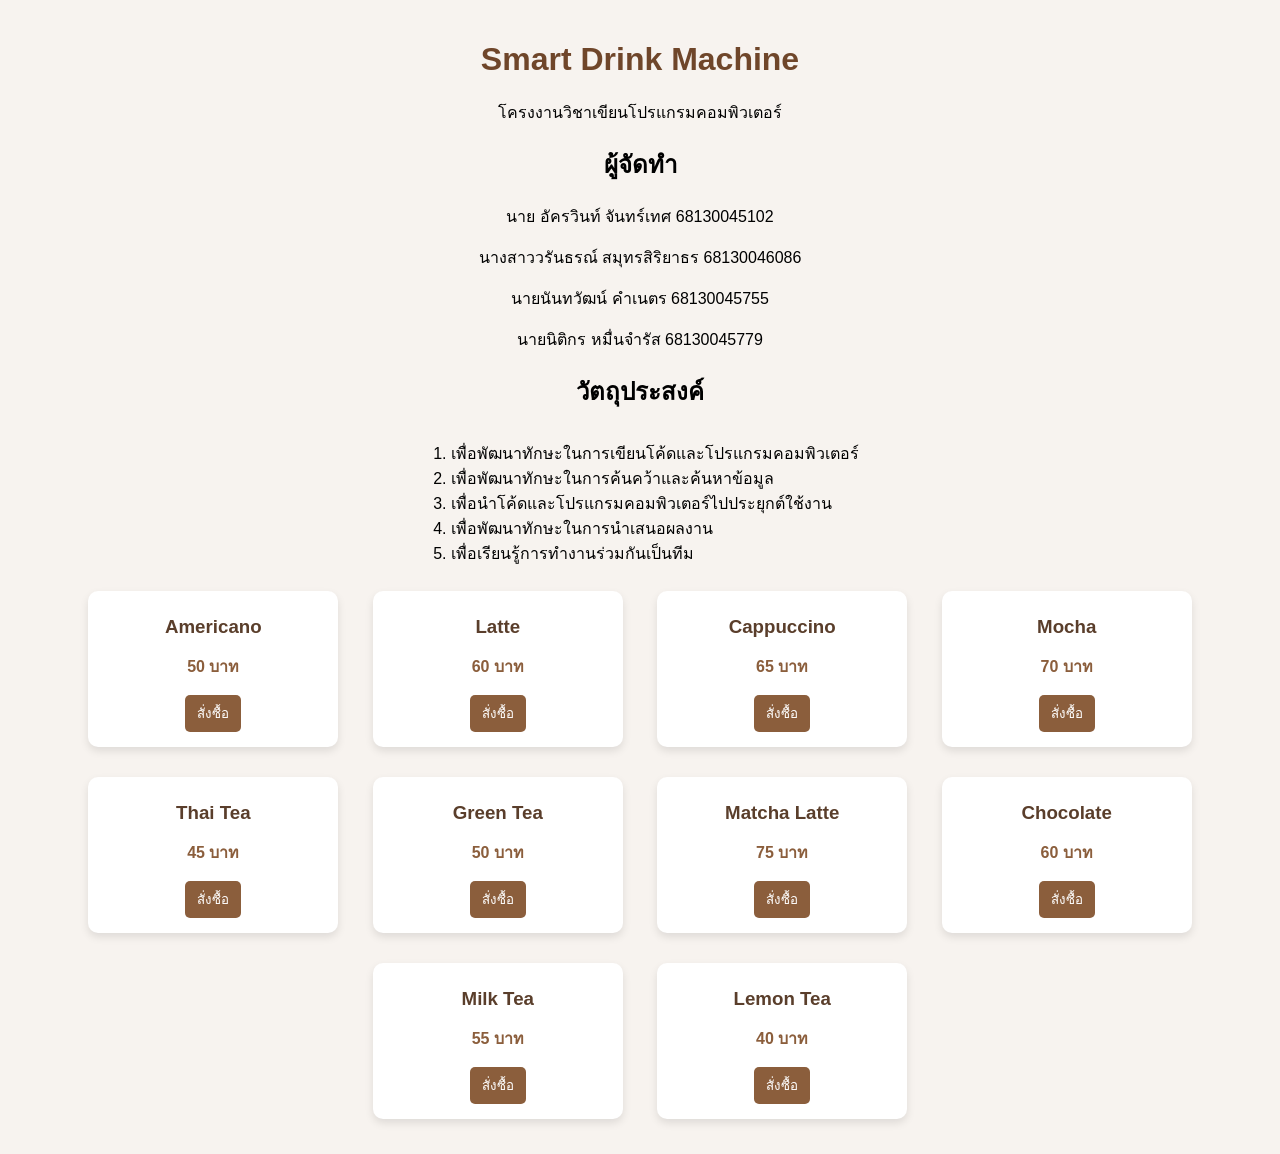
==== templates/index.html @ 4e5f82fb "Add files via upload" ====
<!DOCTYPE html>
<html>
<head>
    <title>Smart Drink Machine</title>
    <style>
        body {
            background-color: #f7f3ef;
            font-family: Arial, sans-serif;
            text-align: center;
            margin: 0;
            padding: 20px;
        }

        h1 {
            color: #6f462a;
        }

        .card {
            background: white;
            width: 220px;
            padding: 15px;
            margin: 15px;
            border-radius: 10px;
            box-shadow: 0 4px 8px rgba(0,0,0,0.1);
            display: inline-block;
        }
        ol {
            text-align: left;
            display: inline-block;
            margin: 10px auto;
            padding-left: 30px;
        }
        .card h3 {
            margin: 10px 0;
            color: #5a3e2b;
        }

        .price {
            color: #8b5e3c;
            font-weight: bold;
        }

        button {
            background-color: #8b5e3c;
            color: white;
            border: none;
            padding: 8px 12px;
            border-radius: 5px;
            cursor: pointer;
        }

        button:hover {
            background-color: #6f462a;
        }
    </style>
</head>

<body>
<header>
    <h1>Smart Drink Machine</h1>
    <p>โครงงานวิชาเขียนโปรแกรมคอมพิวเตอร์</p>
</header>

<div class="section-box">
    <h2>ผู้จัดทำ</h2>
    <p>นาย อัครวินท์ จันทร์เทศ 68130045102</p>
    <p>นางสาววรันธรณ์ สมุทรสิริยาธร 68130046086</p>
    <p>นายนันทวัฒน์ คำเนตร 68130045755</p>
    <p>นายนิติกร หมื่นจำรัส 68130045779</p>
</div>

<div class="section-box">
    <h2>วัตถุประสงค์</h2>
    <ol>
        <li>เพื่อพัฒนาทักษะในการเขียนโค้ดและโปรแกรมคอมพิวเตอร์</li>
        <li>เพื่อพัฒนาทักษะในการค้นคว้าและค้นหาข้อมูล</li>
        <li>เพื่อนำโค้ดและโปรแกรมคอมพิวเตอร์ไปประยุกต์ใช้งาน</li>
        <li>เพื่อพัฒนาทักษะในการนำเสนอผลงาน</li>
        <li>เพื่อเรียนรู้การทำงานร่วมกันเป็นทีม</li>
    </ol>
</div>
    

<div class="card">
    <h3>Americano</h3>
    <p class="price">50 บาท</p>
    <button>สั่งซื้อ</button>
</div>

<div class="card">
    <h3>Latte</h3>
    <p class="price">60 บาท</p>
    <button>สั่งซื้อ</button>
</div>

<div class="card">
    <h3>Cappuccino</h3>
    <p class="price">65 บาท</p>
    <button>สั่งซื้อ</button>
</div>

<div class="card">
    <h3>Mocha</h3>
    <p class="price">70 บาท</p>
    <button>สั่งซื้อ</button>
</div>

<div class="card">
    <h3>Thai Tea</h3>
    <p class="price">45 บาท</p>
    <button>สั่งซื้อ</button>
</div>

<div class="card">
    <h3>Green Tea</h3>
    <p class="price">50 บาท</p>
    <button>สั่งซื้อ</button>
</div>

<div class="card">
    <h3>Matcha Latte</h3>
    <p class="price">75 บาท</p>
    <button>สั่งซื้อ</button>
</div>

<div class="card">
    <h3>Chocolate</h3>
    <p class="price">60 บาท</p>
    <button>สั่งซื้อ</button>
</div>

<div class="card">
    <h3>Milk Tea</h3>
    <p class="price">55 บาท</p>
    <button>สั่งซื้อ</button>
</div>

<div class="card">
    <h3>Lemon Tea</h3>
    <p class="price">40 บาท</p>
    <button>สั่งซื้อ</button>
</div>
</body>
</html>
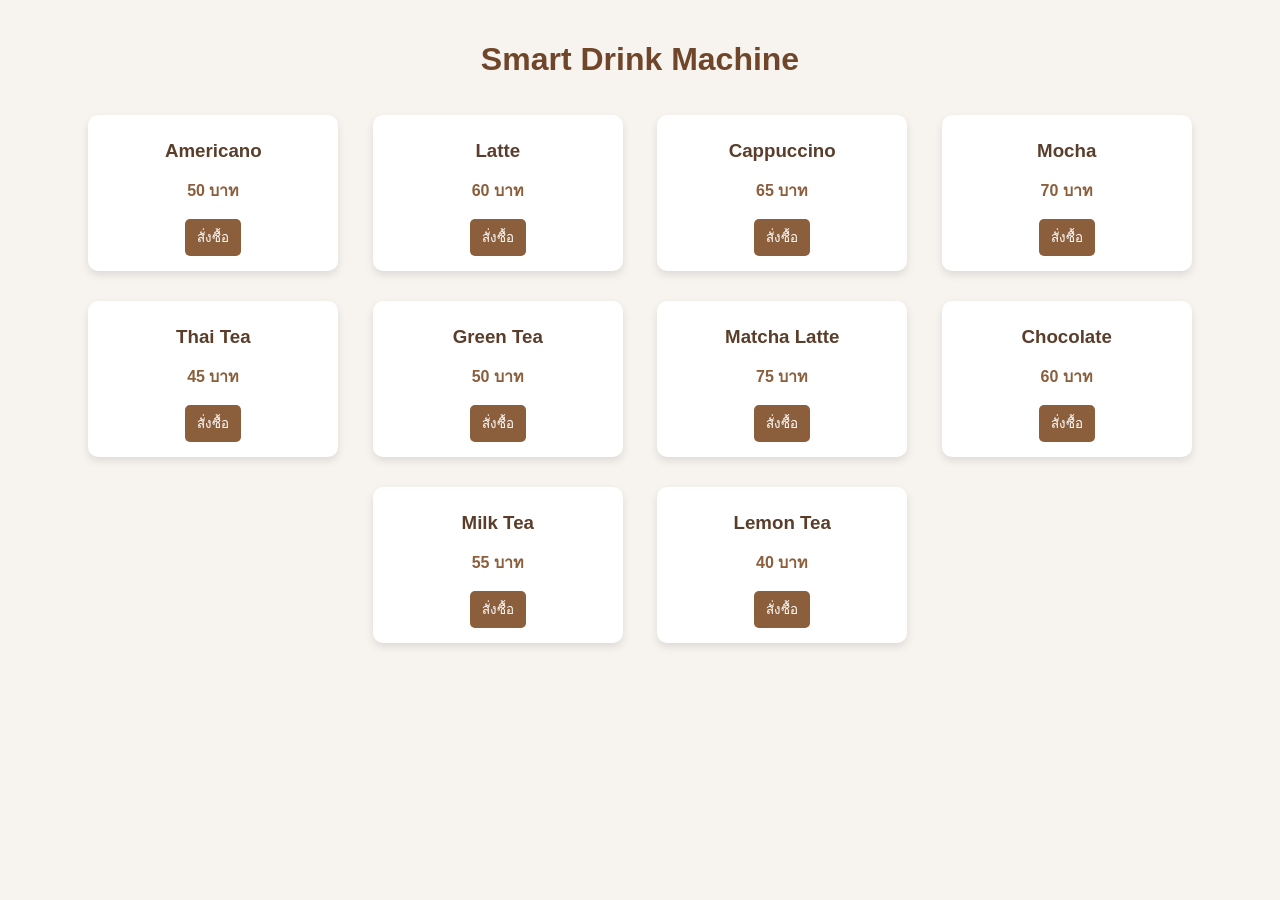
==== commit 44197c8d: "Update index page" ====
--- a/templates/index.html
+++ b/templates/index.html
@@ -56,29 +56,12 @@
 </head>
 
 <body>
-<header>
+
     <h1>Smart Drink Machine</h1>
-    <p>โครงงานวิชาเขียนโปรแกรมคอมพิวเตอร์</p>
-</header>
+    
 
-<div class="section-box">
-    <h2>ผู้จัดทำ</h2>
-    <p>นาย อัครวินท์ จันทร์เทศ 68130045102</p>
-    <p>นางสาววรันธรณ์ สมุทรสิริยาธร 68130046086</p>
-    <p>นายนันทวัฒน์ คำเนตร 68130045755</p>
-    <p>นายนิติกร หมื่นจำรัส 68130045779</p>
-</div>
 
-<div class="section-box">
-    <h2>วัตถุประสงค์</h2>
-    <ol>
-        <li>เพื่อพัฒนาทักษะในการเขียนโค้ดและโปรแกรมคอมพิวเตอร์</li>
-        <li>เพื่อพัฒนาทักษะในการค้นคว้าและค้นหาข้อมูล</li>
-        <li>เพื่อนำโค้ดและโปรแกรมคอมพิวเตอร์ไปประยุกต์ใช้งาน</li>
-        <li>เพื่อพัฒนาทักษะในการนำเสนอผลงาน</li>
-        <li>เพื่อเรียนรู้การทำงานร่วมกันเป็นทีม</li>
-    </ol>
-</div>
+
     
 
 <div class="card">
@@ -141,4 +124,4 @@
     <button>สั่งซื้อ</button>
 </div>
 </body>
-</html>+</html>
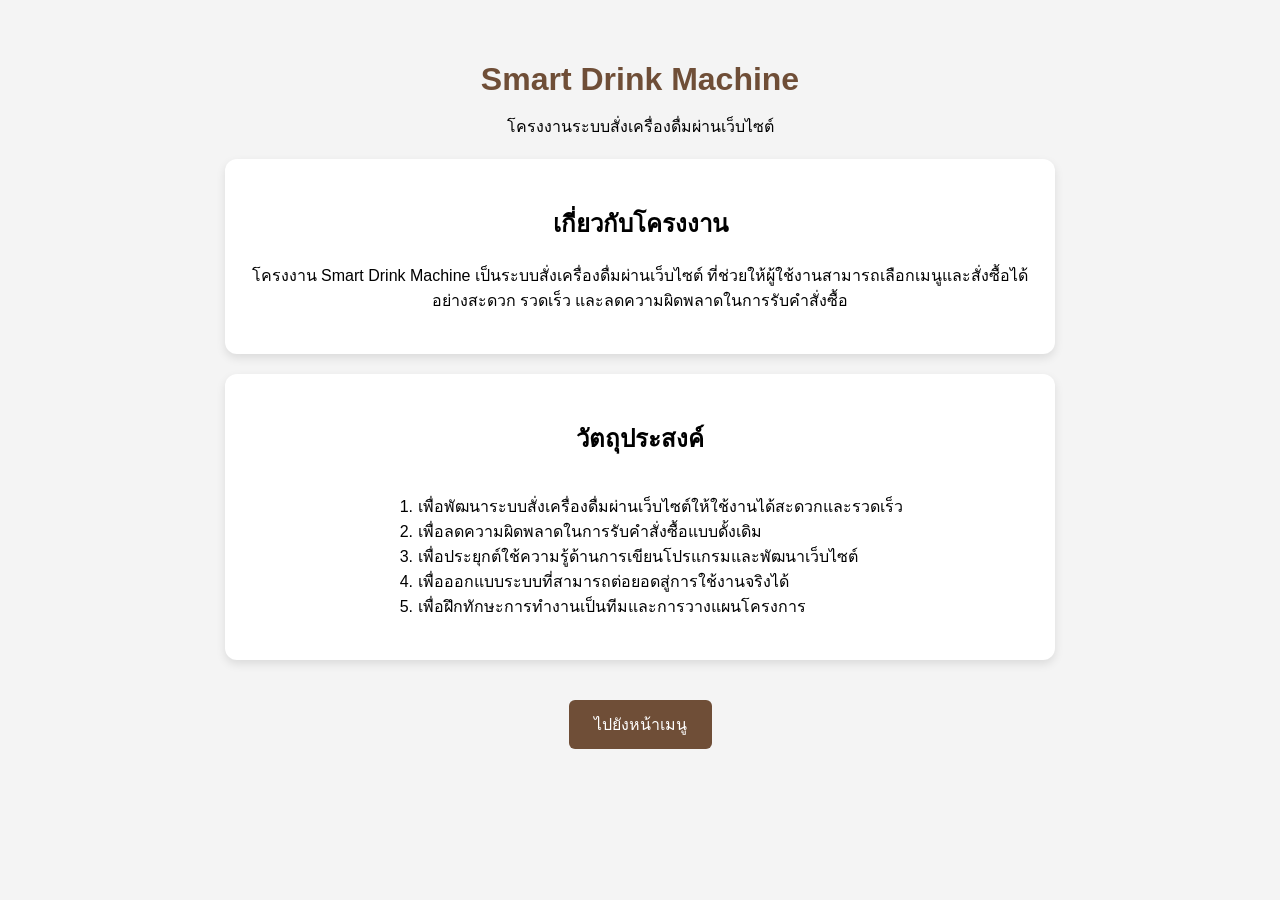
==== commit 361444f8: "Create index.html" ====
--- a/templates/index.html
+++ b/templates/index.html
@@ -1,127 +1,76 @@
-<!DOCTYPE html>
-<html>
-<head>
-    <title>Smart Drink Machine</title>
-    <style>
-        body {
-            background-color: #f7f3ef;
-            font-family: Arial, sans-serif;
-            text-align: center;
-            margin: 0;
-            padding: 20px;
-        }
-
-        h1 {
-            color: #6f462a;
-        }
-
-        .card {
-            background: white;
-            width: 220px;
-            padding: 15px;
-            margin: 15px;
-            border-radius: 10px;
-            box-shadow: 0 4px 8px rgba(0,0,0,0.1);
-            display: inline-block;
-        }
-        ol {
-            text-align: left;
-            display: inline-block;
-            margin: 10px auto;
-            padding-left: 30px;
-        }
-        .card h3 {
-            margin: 10px 0;
-            color: #5a3e2b;
-        }
-
-        .price {
-            color: #8b5e3c;
-            font-weight: bold;
-        }
-
-        button {
-            background-color: #8b5e3c;
-            color: white;
-            border: none;
-            padding: 8px 12px;
-            border-radius: 5px;
-            cursor: pointer;
-        }
-
-        button:hover {
-            background-color: #6f462a;
-        }
-    </style>
-</head>
-
-<body>
-
-    <h1>Smart Drink Machine</h1>
-    
-
-
-
-    
-
-<div class="card">
-    <h3>Americano</h3>
-    <p class="price">50 บาท</p>
-    <button>สั่งซื้อ</button>
-</div>
-
-<div class="card">
-    <h3>Latte</h3>
-    <p class="price">60 บาท</p>
-    <button>สั่งซื้อ</button>
-</div>
-
-<div class="card">
-    <h3>Cappuccino</h3>
-    <p class="price">65 บาท</p>
-    <button>สั่งซื้อ</button>
-</div>
-
-<div class="card">
-    <h3>Mocha</h3>
-    <p class="price">70 บาท</p>
-    <button>สั่งซื้อ</button>
-</div>
-
-<div class="card">
-    <h3>Thai Tea</h3>
-    <p class="price">45 บาท</p>
-    <button>สั่งซื้อ</button>
-</div>
-
-<div class="card">
-    <h3>Green Tea</h3>
-    <p class="price">50 บาท</p>
-    <button>สั่งซื้อ</button>
-</div>
-
-<div class="card">
-    <h3>Matcha Latte</h3>
-    <p class="price">75 บาท</p>
-    <button>สั่งซื้อ</button>
-</div>
-
-<div class="card">
-    <h3>Chocolate</h3>
-    <p class="price">60 บาท</p>
-    <button>สั่งซื้อ</button>
-</div>
-
-<div class="card">
-    <h3>Milk Tea</h3>
-    <p class="price">55 บาท</p>
-    <button>สั่งซื้อ</button>
-</div>
-
-<div class="card">
-    <h3>Lemon Tea</h3>
-    <p class="price">40 บาท</p>
-    <button>สั่งซื้อ</button>
-</div>
-</body>
-</html>
+<!DOCTYPE html>
+<html>
+<head>
+    <title>Smart Drink Machine - Project</title>
+    <style>
+        body {
+            font-family: Arial, sans-serif;
+            text-align: center;
+            background-color: #f4f4f4;
+            margin: 0;
+            padding: 40px;
+        }
+
+        h1 {
+            color: #6f4e37;
+            margin-bottom: 10px;
+        }
+
+        .box {
+            background: white;
+            padding: 25px;
+            margin: 20px auto;
+            width: 65%;
+            border-radius: 12px;
+            box-shadow: 0 4px 10px rgba(0,0,0,0.1);
+        }
+
+        ol {
+            text-align: left;
+            display: inline-block;
+        }
+
+        .btn {
+            text-decoration: none;
+            color: white;
+            background: #6f4e37;
+            padding: 12px 25px;
+            border-radius: 6px;
+            display: inline-block;
+            margin-top: 20px;
+        }
+
+        .btn:hover {
+            background: #54392b;
+        }
+    </style>
+</head>
+<body>
+
+<h1>Smart Drink Machine</h1>
+<p>โครงงานระบบสั่งเครื่องดื่มผ่านเว็บไซต์</p>
+
+<div class="box">
+    <h2>เกี่ยวกับโครงงาน</h2>
+    <p>
+        โครงงาน Smart Drink Machine เป็นระบบสั่งเครื่องดื่มผ่านเว็บไซต์
+        ที่ช่วยให้ผู้ใช้งานสามารถเลือกเมนูและสั่งซื้อได้อย่างสะดวก รวดเร็ว
+        และลดความผิดพลาดในการรับคำสั่งซื้อ
+    </p>
+</div>
+
+<div class="box">
+    <h2>วัตถุประสงค์</h2>
+    <ol>
+        <li>เพื่อพัฒนาระบบสั่งเครื่องดื่มผ่านเว็บไซต์ให้ใช้งานได้สะดวกและรวดเร็ว</li>
+        <li>เพื่อลดความผิดพลาดในการรับคำสั่งซื้อแบบดั้งเดิม</li>
+        <li>เพื่อประยุกต์ใช้ความรู้ด้านการเขียนโปรแกรมและพัฒนาเว็บไซต์</li>
+        <li>เพื่อออกแบบระบบที่สามารถต่อยอดสู่การใช้งานจริงได้</li>
+        <li>เพื่อฝึกทักษะการทำงานเป็นทีมและการวางแผนโครงการ</li>
+    </ol>
+</div>
+
+<a href="/menu" class="btn">ไปยังหน้าเมนู</a>
+
+</body>
+</html>
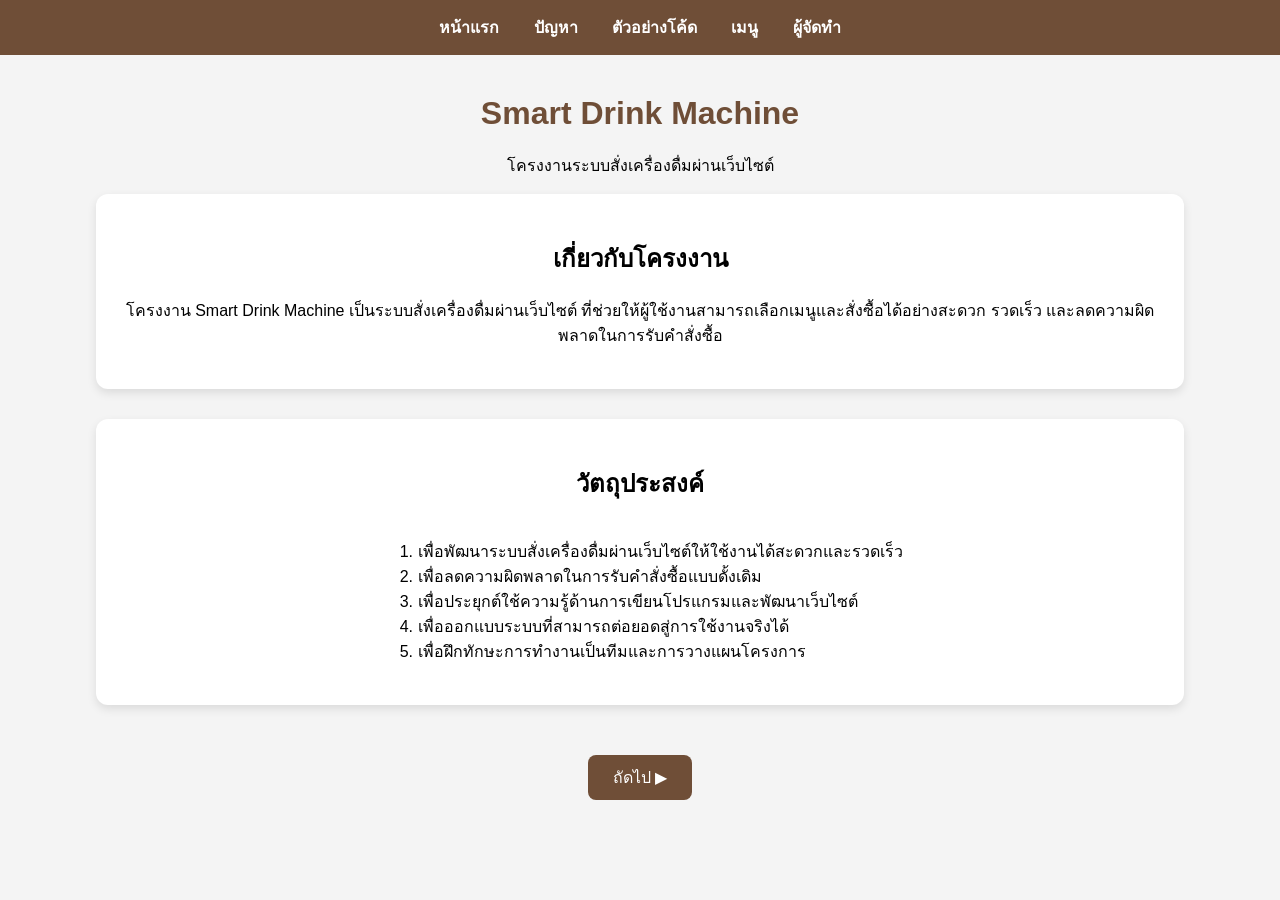
==== commit 7f0f0dcd: "Add files via upload" ====
--- a/templates/index.html
+++ b/templates/index.html
@@ -1,76 +1,114 @@
-<!DOCTYPE html>
-<html>
-<head>
-    <title>Smart Drink Machine - Project</title>
-    <style>
-        body {
-            font-family: Arial, sans-serif;
-            text-align: center;
-            background-color: #f4f4f4;
-            margin: 0;
-            padding: 40px;
-        }
-
-        h1 {
-            color: #6f4e37;
-            margin-bottom: 10px;
-        }
-
-        .box {
-            background: white;
-            padding: 25px;
-            margin: 20px auto;
-            width: 65%;
-            border-radius: 12px;
-            box-shadow: 0 4px 10px rgba(0,0,0,0.1);
-        }
-
-        ol {
-            text-align: left;
-            display: inline-block;
-        }
-
-        .btn {
-            text-decoration: none;
-            color: white;
-            background: #6f4e37;
-            padding: 12px 25px;
-            border-radius: 6px;
-            display: inline-block;
-            margin-top: 20px;
-        }
-
-        .btn:hover {
-            background: #54392b;
-        }
-    </style>
-</head>
-<body>
-
-<h1>Smart Drink Machine</h1>
-<p>โครงงานระบบสั่งเครื่องดื่มผ่านเว็บไซต์</p>
-
-<div class="box">
-    <h2>เกี่ยวกับโครงงาน</h2>
-    <p>
-        โครงงาน Smart Drink Machine เป็นระบบสั่งเครื่องดื่มผ่านเว็บไซต์
-        ที่ช่วยให้ผู้ใช้งานสามารถเลือกเมนูและสั่งซื้อได้อย่างสะดวก รวดเร็ว
-        และลดความผิดพลาดในการรับคำสั่งซื้อ
-    </p>
-</div>
-
-<div class="box">
-    <h2>วัตถุประสงค์</h2>
-    <ol>
-        <li>เพื่อพัฒนาระบบสั่งเครื่องดื่มผ่านเว็บไซต์ให้ใช้งานได้สะดวกและรวดเร็ว</li>
-        <li>เพื่อลดความผิดพลาดในการรับคำสั่งซื้อแบบดั้งเดิม</li>
-        <li>เพื่อประยุกต์ใช้ความรู้ด้านการเขียนโปรแกรมและพัฒนาเว็บไซต์</li>
-        <li>เพื่อออกแบบระบบที่สามารถต่อยอดสู่การใช้งานจริงได้</li>
-        <li>เพื่อฝึกทักษะการทำงานเป็นทีมและการวางแผนโครงการ</li>
-    </ol>
-</div>
-
-<a href="/menu" class="btn">ไปยังหน้าเมนู</a>
-
-</body>
-</html>
+<!DOCTYPE html>
+<html>
+<head>
+    <title>Smart Drink Machine - หน้าแรก</title>
+    <style>
+        body {
+            font-family: Arial, sans-serif;
+            text-align: center;
+            background-color: #f4f4f4;
+            margin: 0;
+        }
+
+        nav {
+            background-color: #6f4e37;
+            padding: 15px;
+        }
+
+        nav a {
+            color: white;
+            text-decoration: none;
+            margin: 0 15px;
+            font-weight: bold;
+        }
+
+        nav a:hover {
+            text-decoration: underline;
+        }
+
+        .container {
+            width: 85%;
+            max-width: 1100px;
+            margin: 40px auto;
+        }
+
+        .box {
+            background: white;
+            padding: 25px;
+            margin-bottom: 30px;
+            border-radius: 12px;
+            box-shadow: 0 4px 10px rgba(0,0,0,0.1);
+        }
+
+        h1 {
+            color: #6f4e37;
+        }
+
+        ol {
+            text-align: left;
+            display: inline-block;
+        }
+
+        .nav-buttons {
+            margin: 50px 0;
+        }
+
+        .nav-buttons a {
+            background: #6f4e37;
+            color: white;
+            padding: 10px 25px;
+            text-decoration: none;
+            border-radius: 8px;
+            margin: 0 15px;
+            display: inline-block;
+        }
+
+        .nav-buttons a:hover {
+            background: #54392b;
+        }
+    </style>
+</head>
+
+<body>
+
+<nav>
+    <a href="/">หน้าแรก</a>
+    <a href="/reason">ปัญหา</a>
+    <a href="/code">ตัวอย่างโค้ด</a>
+    <a href="/menu">เมนู</a>
+    <a href="/team">ผู้จัดทำ</a>
+</nav>
+
+<div class="container">
+
+    <h1>Smart Drink Machine</h1>
+    <p>โครงงานระบบสั่งเครื่องดื่มผ่านเว็บไซต์</p>
+
+    <div class="box">
+        <h2>เกี่ยวกับโครงงาน</h2>
+        <p>
+            โครงงาน Smart Drink Machine เป็นระบบสั่งเครื่องดื่มผ่านเว็บไซต์
+            ที่ช่วยให้ผู้ใช้งานสามารถเลือกเมนูและสั่งซื้อได้อย่างสะดวก รวดเร็ว
+            และลดความผิดพลาดในการรับคำสั่งซื้อ
+        </p>
+    </div>
+
+    <div class="box">
+        <h2>วัตถุประสงค์</h2>
+        <ol>
+            <li>เพื่อพัฒนาระบบสั่งเครื่องดื่มผ่านเว็บไซต์ให้ใช้งานได้สะดวกและรวดเร็ว</li>
+            <li>เพื่อลดความผิดพลาดในการรับคำสั่งซื้อแบบดั้งเดิม</li>
+            <li>เพื่อประยุกต์ใช้ความรู้ด้านการเขียนโปรแกรมและพัฒนาเว็บไซต์</li>
+            <li>เพื่อออกแบบระบบที่สามารถต่อยอดสู่การใช้งานจริงได้</li>
+            <li>เพื่อฝึกทักษะการทำงานเป็นทีมและการวางแผนโครงการ</li>
+        </ol>
+    </div>
+
+    <div class="nav-buttons">
+        <a href="/reason">ถัดไป ▶</a>
+    </div>
+
+</div>
+
+</body>
+</html>
